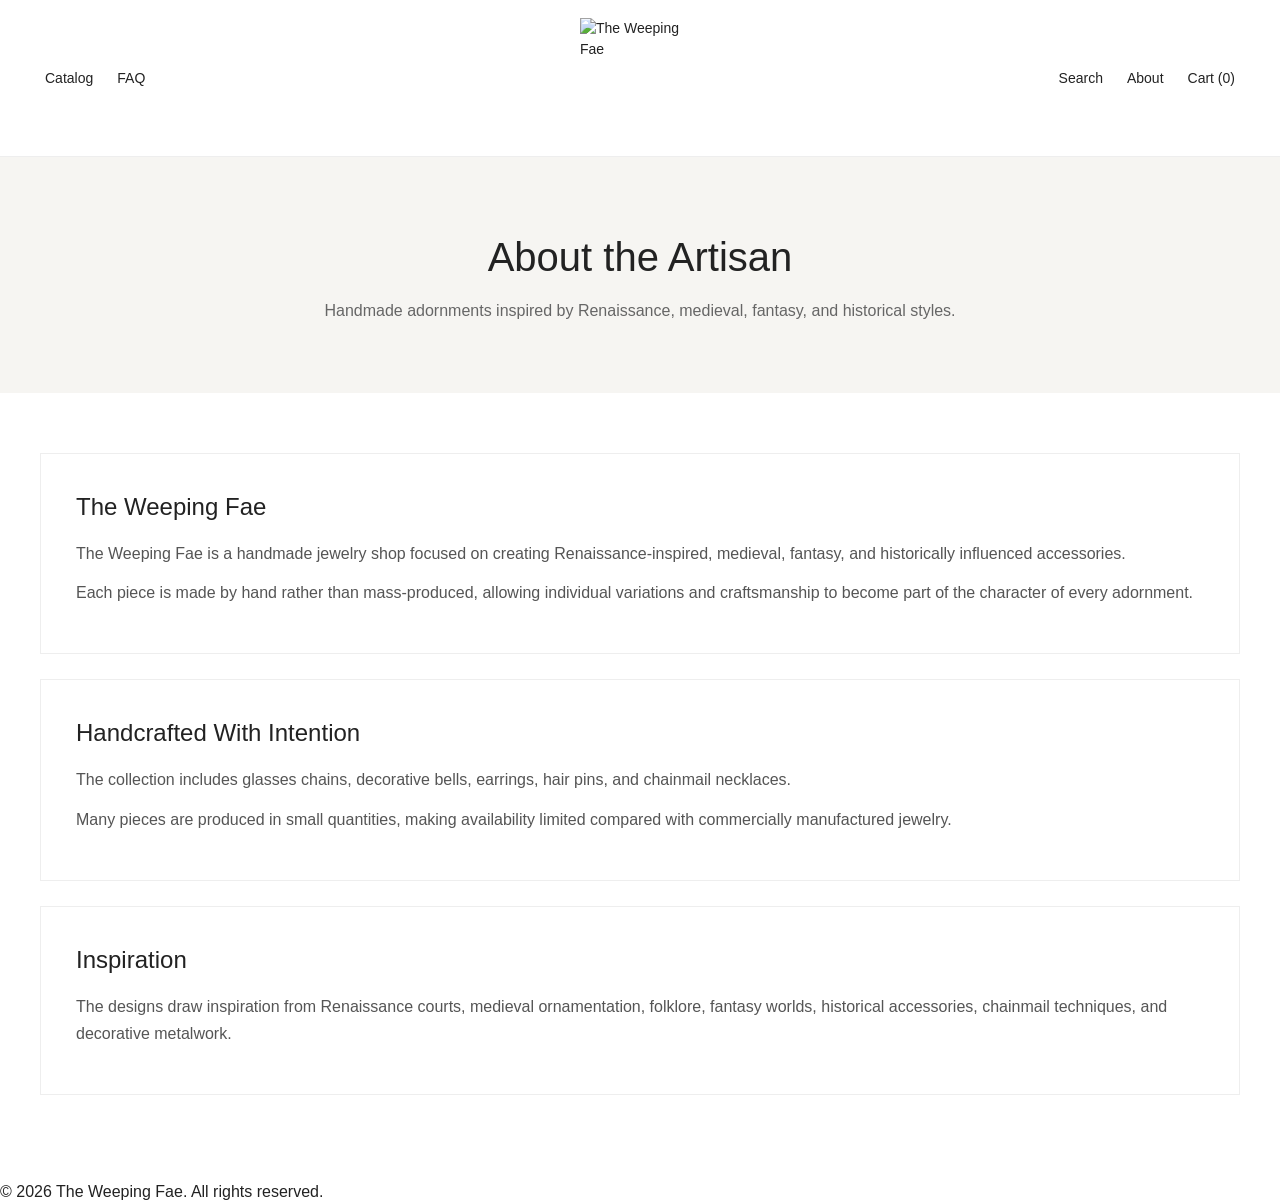
==== about.html @ 2ab9932a "Add files via upload" ====
<!DOCTYPE html>
<html lang="en">

<head>
    <meta charset="UTF-8">

    <meta
        name="viewport"
        content="width=device-width, initial-scale=1.0"
    >

    <title>About the Artisan - The Weeping Fae</title>

    <link
        rel="stylesheet"
        href="styles.css"
    >
</head>

<body>

    <div id="site-header"></div>


    <section class="page-hero">

        <h1>
            About the Artisan
        </h1>

        <p>
            Handmade adornments inspired by Renaissance,
            medieval, fantasy, and historical styles.
        </p>

    </section>


    <main>

        <section class="content-section">

            <h2>
                The Weeping Fae
            </h2>

            <p>
                The Weeping Fae is a handmade jewelry shop
                focused on creating Renaissance-inspired,
                medieval, fantasy, and historically influenced
                accessories.
            </p>

            <p>
                Each piece is made by hand rather than
                mass-produced, allowing individual variations
                and craftsmanship to become part of the
                character of every adornment.
            </p>

        </section>


        <section class="content-section">

            <h2>
                Handcrafted With Intention
            </h2>

            <p>
                The collection includes glasses chains,
                decorative bells, earrings, hair pins,
                and chainmail necklaces.
            </p>

            <p>
                Many pieces are produced in small quantities,
                making availability limited compared with
                commercially manufactured jewelry.
            </p>

        </section>


        <section class="content-section">

            <h2>
                Inspiration
            </h2>

            <p>
                The designs draw inspiration from Renaissance
                courts, medieval ornamentation, folklore,
                fantasy worlds, historical accessories,
                chainmail techniques, and decorative metalwork.
            </p>

        </section>

    </main>


    <div
        class="cart-overlay"
        id="cart-overlay"
        onclick="closeCart()"
    ></div>


    <div
        class="cart-window"
        id="cart-window"
    >

        <div class="cart-header">

            <h2>
                Your Shopping Cart
            </h2>

            <button
                class="close-cart"
                onclick="closeCart()"
                aria-label="Close cart"
            >
                ×
            </button>

        </div>


        <div id="cart-items"></div>


        <div class="cart-total">

            <strong>
                Subtotal:
                $<span id="cart-total">0.00</span>
            </strong>

        </div>


        <a
            href="catalog.html"
            class="continue-shopping"
        >
            Continue Shopping
        </a>

        <button
            class="future-checkout"
            disabled
        >
            Future Checkout
        </button>

    </div>


    <footer>

        <p>
            &copy; 2026 The Weeping Fae.
            All rights reserved.
        </p>

    </footer>


    <script src="header.js"></script>
    <script src="products.js"></script>
    <script src="cart.js"></script>

    <script>
        updateCart();
    </script>

</body>

</html>
---- styles.css ----
* {
    box-sizing: border-box;
    margin: 0;
    padding: 0;
}

.collection-button {
    display: inline-block;

    padding: 14px 28px;

    background-color: #000000;

    color: #ffffff;

    text-decoration: none;

    font-size: 14px;

    font-weight: 500;

    border: 1px solid #000000;

    cursor: pointer;

    transition: all 0.3s ease;
}


.collection-button:hover {
    background-color: #ffffff;

    color: #000000;

    border: 1px solid #000000;
}

body {
    font-family:
        Arial,
        Helvetica,
        sans-serif;

    background:
        #ffffff;

    color:
        #222;

    line-height:
        1.5;
}


/* =========================
   ANNOUNCEMENT BAR
========================= */

.announcement-bar {
    width: 100%;

    background-color: #000000;

    color: #ffffff;

    text-align: center;

    padding: 10px 20px;

    font-size: 12px;

    letter-spacing: 0.5px;

    border-bottom: none;
}

/* =========================
   HEADER
========================= */

.site-header {
    min-height:
        125px;

    padding:
        18px 45px;

    display:
        grid;

    grid-template-columns:
        1fr auto 1fr;

    align-items:
        center;

    background:
        white;

    border-bottom:
        1px solid #eeeeee;
}


.left-navigation,
.right-navigation {
    display:
        flex;

    align-items:
        center;

    gap:
        24px;
}


.right-navigation {
    justify-content:
        flex-end;
}


.site-header a,
.site-header button {
    color:
        #222;

    background:
        none;

    border:
        none;

    text-decoration:
        none;

    cursor:
        pointer;

    font-size:
        14px;

    font-family:
        inherit;
}


.site-header a:hover,
.site-header button:hover {
    opacity:
        0.6;
}


.store-logo {
    display:
        flex;

    align-items:
        center;

    justify-content:
        center;
}


.store-logo img {
    width:
        120px;

    height:
        120px;

    object-fit:
        contain;
}


/* =========================
   HEADER SEARCH
========================= */

.header-search {
    display:
        none;

    max-width:
        100%;

    padding:
        18px 45px;

    background:
        white;

    border-bottom:
        1px solid #eeeeee;
}


.header-search.open {
    display:
        flex;
}


.header-search input {
    flex:
        1;

    padding:
        13px;

    border:
        1px solid #cccccc;

    font-size:
        15px;
}


.header-search button {
    padding:
        13px 24px;

    background:
        #222;

    color:
        white;

    border:
        none;

    cursor:
        pointer;
}


/* =========================
   BRAND INTRO
========================= */

.brand-intro {
    width: 100%;

    background: #f6f5f2;

    text-align: center;
}


/* TEXT AREA */

.brand-copy {
    max-width: 750px;

    margin: 0 auto;

    padding: 90px 25px 70px;
}


.brand-copy h1 {
    font-size: 44px;

    line-height: 1.15;

    font-weight: 400;

    margin-bottom: 24px;
}


.brand-copy p {
    max-width: 620px;

    margin: 0 auto 30px;

    font-size: 17px;

    line-height: 1.7;

    color: #555;
}


/* TWO PHOTOS */

.split-banner {
    width: 100%;

    display: grid;

    grid-template-columns: 1fr 1fr;

    height: 500px;
}


.split-banner-image {
    width: 100%;

    height: 100%;

    overflow: hidden;
}


.split-banner-image img {
    width: 100%;

    height: 100%;

    object-fit: cover;

    display: block;
}


/* =========================
   PAGE HERO
========================= */

.page-hero {
    padding:
        70px 20px;

    text-align:
        center;

    background:
        #f6f5f2;
}


.page-hero h1 {
    font-size:
        40px;

    font-weight:
        400;

    margin-bottom:
        12px;
}


.page-hero p {
    color:
        #666;
}


/* =========================
   SEARCH / CATEGORY AREA
========================= */

.shop-tools {
    max-width:
        1150px;

    margin:
        auto;

    padding:
        55px 25px 30px;

    text-align:
        center;
}


.shop-tools h2 {
    font-size:
        24px;

    font-weight:
        400;

    margin-bottom:
        22px;
}


.search-box {
    display:
        flex;

    max-width:
        680px;

    margin:
        0 auto 50px;
}


.search-box input {
    flex:
        1;

    padding:
        14px;

    border:
        1px solid #cccccc;

    font-size:
        15px;
}


.search-box button {
    padding:
        14px 24px;

    border:
        none;

    background:
        #222;

    color:
        white;

    cursor:
        pointer;
}


.category-buttons {
    display:
        flex;

    flex-wrap:
        wrap;

    justify-content:
        center;

    gap:
        12px;
}


.category-buttons button {
    background:
        transparent;

    color:
        #222;

    border:
        1px solid #aaaaaa;

    padding:
        11px 18px;

    cursor:
        pointer;

    font-family:
        inherit;
}


.category-buttons button:hover {
    background:
        #222;

    color:
        white;
}


/* =========================
   FEATURED PRODUCTS
========================= */

.featured-section {
    max-width:
        1500px;

    margin:
        auto;

    padding:
        70px 40px 90px;
}


.featured-heading {
    display:
        flex;

    justify-content:
        space-between;

    align-items:
        flex-end;

    gap:
        30px;

    margin-bottom:
        35px;
}


.featured-heading h2 {
    font-size:
        30px;

    font-weight:
        400;

    margin-bottom:
        7px;
}


.featured-heading p {
    color:
        #666;
}


.featured-heading a {
    color:
        #222;

    font-size:
        14px;
}


/* =========================
   MAIN
========================= */

main {
    max-width:
        1500px;

    margin:
        auto;

    padding:
        60px 40px;
}


/* =========================
   PRODUCTS
========================= */

.products {
    display:
        grid;

    grid-template-columns:
        repeat(
            4,
            minmax(0, 1fr)
        );

    gap:
        22px;
}


.product {
    background:
        transparent;

    border:
        none;

    box-shadow:
        none;

    padding:
        0;

    text-align:
        left;

    cursor:
        pointer;
}


.product:hover,
.product:focus {
    outline:
        none;
}


.product img {
    width:
        100%;

    height:
        390px;

    object-fit:
        cover;

    display:
        block;

    background:
        #f2f2f2;
}


.product-category {
    margin-top:
        15px;

    color:
        #888;

    font-size:
        11px;

    text-transform:
        uppercase;

    letter-spacing:
        1px;
}


.product h3 {
    margin-top:
        5px;

    font-size:
        16px;

    font-weight:
        400;
}


.price {
    margin-top:
        5px;

    font-size:
        15px;
}


.in-stock,
.sold-out {
    margin-top:
        5px;

    font-size:
        12px;
}


.in-stock {
    color:
        #557455;
}


.sold-out {
    color:
        #944444;
}


.view-product-button {
    margin-top:
        12px;

    padding:
        10px 15px;

    background:
        #222;

    color:
        white;

    border:
        none;

    cursor:
        pointer;

    font-family:
        inherit;
}


/* =========================
   PRODUCT MODAL
========================= */

.product-modal-overlay {
    display:
        none;

    position:
        fixed;

    inset:
        0;

    background:
        rgba(0, 0, 0, 0.55);

    z-index:
        1100;
}


.product-modal {
    display:
        none;

    position:
        fixed;

    top:
        50%;

    left:
        50%;

    transform:
        translate(-50%, -50%);

    width:
        950px;

    max-width:
        92%;

    max-height:
        92vh;

    overflow-y:
        auto;

    background:
        white;

    padding:
        35px;

    z-index:
        1200;

    box-shadow:
        0 12px 40px
        rgba(0,0,0,0.25);
}


.product-modal.open {
    display:
        block;
}


.product-modal-close {
    position:
        absolute;

    top:
        15px;

    right:
        20px;

    background:
        none;

    border:
        none;

    font-size:
        32px;

    cursor:
        pointer;
}


.product-modal-content {
    display:
        grid;

    grid-template-columns:
        1.1fr 1fr;

    gap:
        45px;

    align-items:
        start;
}


.product-modal-image-container img {
    width:
        100%;

    max-height:
        570px;

    object-fit:
        cover;
}


.product-modal-info {
    padding-top:
        20px;
}


.product-modal-info h2 {
    font-size:
        30px;

    font-weight:
        400;

    margin-bottom:
        12px;
}


.modal-price {
    font-size:
        22px;

    margin-bottom:
        22px;
}


.modal-description {
    color:
        #555;

    line-height:
        1.7;

    margin-bottom:
        25px;
}


.product-detail-row {
    padding:
        12px 0;

    border-bottom:
        1px solid #eeeeee;
}


.product-detail-row strong {
    display:
        block;

    margin-bottom:
        3px;

    color:
        #777;

    font-size:
        12px;

    text-transform:
        uppercase;

    letter-spacing:
        0.8px;
}


/* =========================
   QUANTITY
========================= */

.quantity-section {
    margin:
        25px 0;
}


.quantity-section > p {
    margin-bottom:
        10px;
}


.quantity-control {
    display:
        flex;

    width:
        fit-content;

    border:
        1px solid #cccccc;
}


.quantity-control button {
    width:
        42px;

    height:
        42px;

    border:
        none;

    background:
        #f5f5f5;

    cursor:
        pointer;

    font-size:
        19px;
}


.quantity-control span {
    width:
        50px;

    display:
        flex;

    justify-content:
        center;

    align-items:
        center;
}


.modal-add-cart {
    width:
        100%;

    padding:
        15px;

    background:
        #222;

    color:
        white;

    border:
        none;

    cursor:
        pointer;
}


.modal-add-cart:disabled {
    background:
        #aaaaaa;

    cursor:
        not-allowed;
}


/* =========================
   CART
========================= */

.cart-overlay {
    display:
        none;

    position:
        fixed;

    inset:
        0;

    background:
        rgba(0,0,0,0.45);

    z-index:
        999;
}


.cart-window {
    position:
        fixed;

    top:
        0;

    right:
        -470px;

    width:
        430px;

    max-width:
        95%;

    height:
        100%;

    padding:
        28px;

    background:
        white;

    z-index:
        1000;

    transition:
        right 0.3s ease;

    overflow-y:
        auto;

    box-shadow:
        -6px 0 20px
        rgba(0,0,0,0.15);
}


.cart-window.open {
    right:
        0;
}


.cart-header {
    display:
        flex;

    justify-content:
        space-between;

    align-items:
        center;

    padding-bottom:
        18px;

    border-bottom:
        1px solid #eeeeee;
}


.cart-header h2 {
    font-size:
        23px;

    font-weight:
        400;
}


.close-cart {
    background:
        none;

    border:
        none;

    font-size:
        28px;

    cursor:
        pointer;
}


.cart-item {
    display:
        flex;

    justify-content:
        space-between;

    align-items:
        flex-start;

    gap:
        15px;

    padding:
        20px 0;

    border-bottom:
        1px solid #eeeeee;
}


.cart-product-info {
    display:
        flex;

    gap:
        14px;

    flex:
        1;
}


.cart-product-image {
    width:
        85px;

    height:
        85px;

    object-fit:
        cover;
}


.cart-product-details {
    flex:
        1;
}


.cart-product-details p {
    margin-top:
        5px;

    color:
        #666;

    font-size:
        13px;
}


.cart-quantity-control {
    display:
        flex;

    width:
        fit-content;

    margin-top:
        10px;

    border:
        1px solid #cccccc;
}


.cart-quantity-control button {
    width:
        30px;

    height:
        30px;

    border:
        none;

    cursor:
        pointer;
}


.cart-quantity-control span {
    min-width:
        34px;

    display:
        flex;

    align-items:
        center;

    justify-content:
        center;
}


.remove-button {
    background:
        transparent;

    border:
        none;

    color:
        #777;

    text-decoration:
        underline;

    cursor:
        pointer;
}


.cart-total {
    margin-top:
        25px;

    padding-top:
        20px;

    border-top:
        1px solid #dddddd;

    text-align:
        right;

    font-size:
        19px;
}


.continue-shopping {
    display:
        block;

    margin-top:
        25px;

    padding:
        13px;

    background:
        #222;

    color:
        white;

    text-align:
        center;

    text-decoration:
        none;
}


.future-checkout {
    width:
        100%;

    padding:
        13px;

    margin-top:
        10px;

    border:
        none;

    background:
        #bbbbbb;

    color:
        white;
}


/* =========================
   ABOUT / FAQ
========================= */

.content-section {
    padding:
        35px;

    margin-bottom:
        25px;

    background:
        white;

    border:
        1px solid #eeeeee;
}


.content-section h2,
.content-section h3 {
    margin-bottom:
        15px;

    font-weight:
        400;
}


.content-section p {
    line-height:
        1.7;

    color:
        #555;

    margin-bottom:
        12px;
}


/* =========================
   NO RESULTS
========================= */

.no-results {
    grid-column:
        1 / -1;

    text-align:
        center;

    padding:
        60px 20px;
}


/* =========================
   FOOTER
========================= */

.site-footer {
    display:
        grid;

    grid-template-columns:
        1fr 1fr;

    gap:
        80px;

    padding:
        65px 45px;

    background:
        #f6f5f2;

    color:
        #222;
}


.footer-column {
    display:
        flex;

    flex-direction:
        column;

    align-items:
        flex-start;

    gap:
        12px;
}


.footer-column h2 {
    font-size:
        18px;

    font-weight:
        400;
}


.footer-column a {
    color:
        #222;

    text-decoration:
        none;
}


.footer-column p {
    max-width:
        450px;

    color:
        #555;

    line-height:
        1.7;
}


/* =========================
   MOBILE
========================= */

@media (
    max-width: 850px
) {

    .site-header {
        grid-template-columns:
            1fr;

        gap:
            20px;
    }


    .store-logo {
        order:
            -1;
    }


    .left-navigation,
    .right-navigation {
        justify-content:
            center;

        flex-wrap:
            wrap;
    }


    .products {
        grid-template-columns:
            repeat(
                2,
                minmax(0, 1fr)
            );
    }


    .featured-heading {
        align-items:
            flex-start;

        flex-direction:
            column;
    }


    .product-modal-content {
        grid-template-columns:
            1fr;
    }


    .site-footer {
        grid-template-columns:
            1fr;

        gap:
            40px;
    }

}


@media (
    max-width: 550px
) {

    .products {
        grid-template-columns:
            1fr;
    }


    .brand-copy h1 {
        font-size:
            34px;
    }


    .search-box {
        flex-direction:
            column;
    }


    .search-box input {
        margin-bottom:
            8px;
    }


    .header-search {
        padding:
            15px;
    }


    .cart-window {
        width:
            100%;

        max-width:
            100%;
    }
}
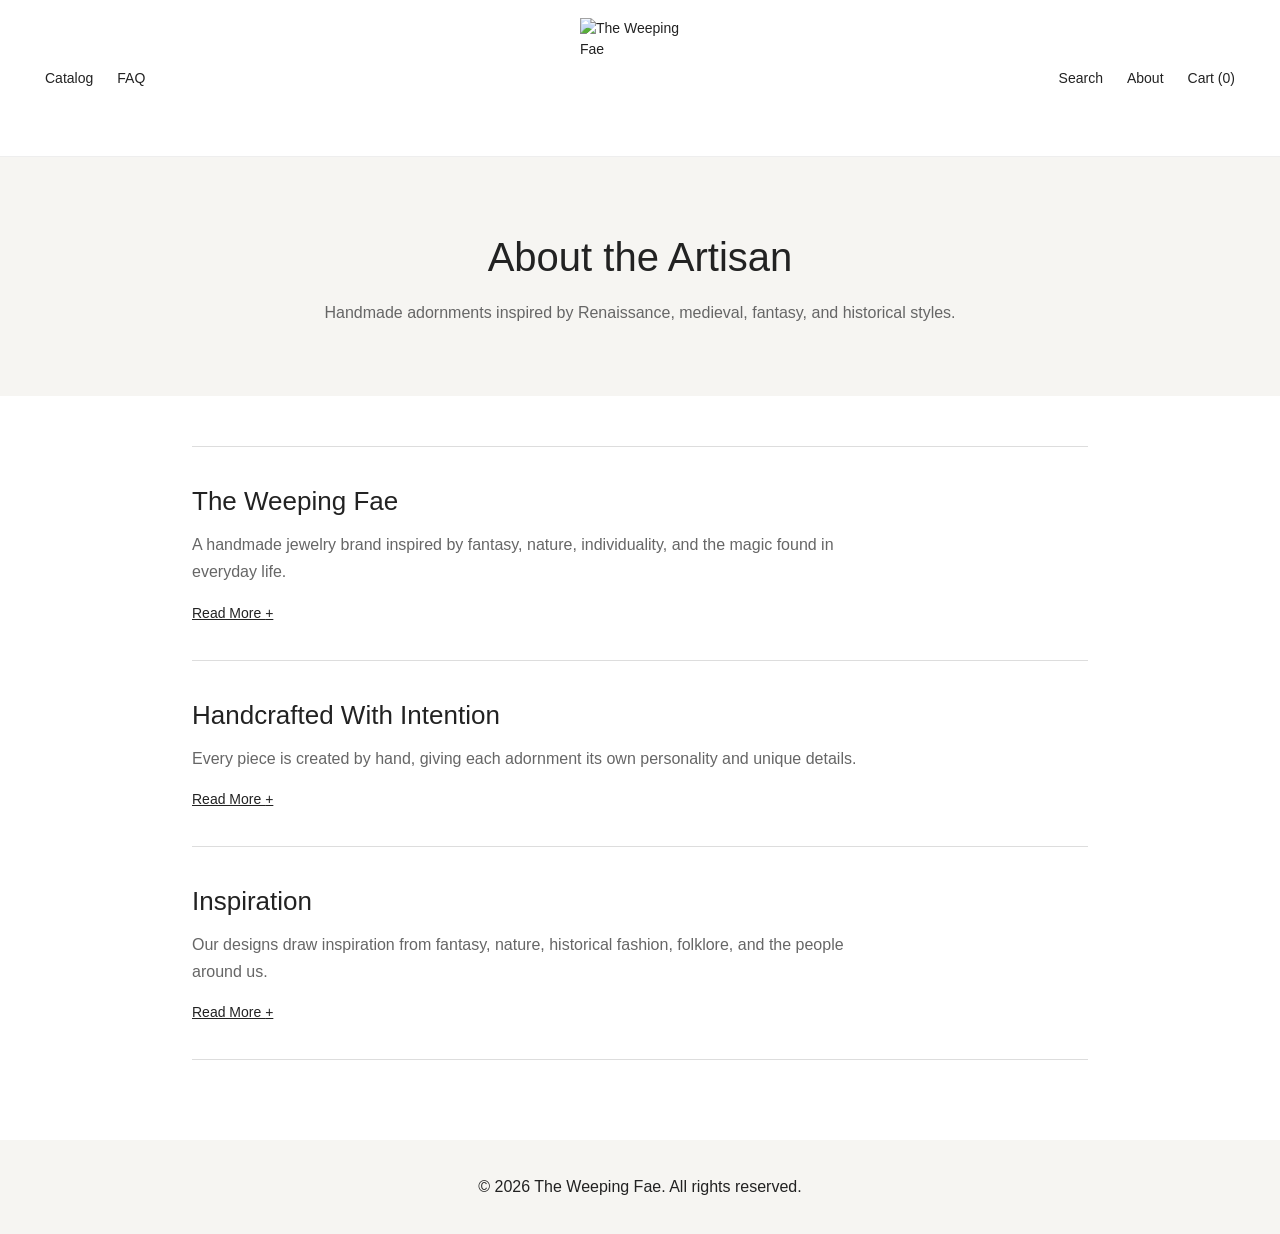
==== commit fa1c3bbc: "Updated Index and About" ====
--- a/about.html
+++ b/about.html
@@ -36,68 +36,125 @@
     </section>
 
 
-    <main>
-
-        <section class="content-section">
-
-            <h2>
-                The Weeping Fae
-            </h2>
+    <main class="page-container">
+
+    <section class="about-dropdowns">
+
+    <!-- SECTION 1 -->
+
+    <div class="about-section">
+
+        <h2>
+            The Weeping Fae
+        </h2>
+
+        <p class="about-preview">
+            A handmade jewelry brand inspired by fantasy, nature,
+            individuality, and the magic found in everyday life.
+        </p>
+
+        <details class="about-dropdown">
+
+            <summary>
+                Read More
+            </summary>
+
+            <div class="about-dropdown-content">
+
+                <p>
+                    The Weeping Fae is a polymer clay jewelry business
+                    by Jocelyn Doffner. Inspired by fantasy, diversity,
+                    nature, and the people around us, our goal is to
+                    create a safe space for anyone and everyone to enjoy
+                    fashion in a unique way.
+                </p>
+
+                <p>
+                    Add any additional information about The Weeping Fae
+                    here. This part will remain hidden until the customer
+                    clicks Read More.
+                </p>
+
+            </div>
+
+        </details>
+
+    </div>
+
+
+    <!-- SECTION 2 -->
+
+    <div class="about-section">
+
+        <h2>
+            Handcrafted With Intention
+        </h2>
+
+        <p class="about-preview">
+            Every piece is created by hand, giving each adornment
+            its own personality and unique details.
+        </p>
+
+        <details class="about-dropdown">
+
+            <summary>
+                Read More
+            </summary>
+
+            <div class="about-dropdown-content">
+
+                <p>
+                    Add your longer explanation about your handmade
+                    process here.
+                </p>
+
+                <p>
+                    You can discuss your materials, techniques,
+                    design process, and what makes handmade jewelry
+                    important to The Weeping Fae.
+                </p>
+
+            </div>
+
+        </details>
+
+    </div>
+
+
+    <!-- SECTION 3 -->
+
+    <div class="about-section">
+
+    <h2>
+        Inspiration
+    </h2>
+
+    <p class="about-preview">
+        Our designs draw inspiration from fantasy, nature,
+        historical fashion, folklore, and the people around us.
+    </p>
+
+    <details class="about-dropdown">
+
+        <summary>
+            Read More
+        </summary>
+
+        <div class="about-dropdown-content">
 
             <p>
-                The Weeping Fae is a handmade jewelry shop
-                focused on creating Renaissance-inspired,
-                medieval, fantasy, and historically influenced
-                accessories.
+                Your longer description goes here.
             </p>
 
-            <p>
-                Each piece is made by hand rather than
-                mass-produced, allowing individual variations
-                and craftsmanship to become part of the
-                character of every adornment.
-            </p>
-
-        </section>
-
-
-        <section class="content-section">
-
-            <h2>
-                Handcrafted With Intention
-            </h2>
-
-            <p>
-                The collection includes glasses chains,
-                decorative bells, earrings, hair pins,
-                and chainmail necklaces.
-            </p>
-
-            <p>
-                Many pieces are produced in small quantities,
-                making availability limited compared with
-                commercially manufactured jewelry.
-            </p>
-
-        </section>
-
-
-        <section class="content-section">
-
-            <h2>
-                Inspiration
-            </h2>
-
-            <p>
-                The designs draw inspiration from Renaissance
-                courts, medieval ornamentation, folklore,
-                fantasy worlds, historical accessories,
-                chainmail techniques, and decorative metalwork.
-            </p>
-
-        </section>
-
-    </main>
+        </div>
+
+    </details>
+
+</div>
+
+</section>
+
+</main>
 
 
     <div
--- a/styles.css
+++ b/styles.css
@@ -1,553 +1,620 @@
+/* =========================
+   GLOBAL
+========================= */
+
+body {
+    font-family: Arial, Helvetica, sans-serif;
+    color: #222222;
+    line-height: 1.5;
+
+    position: relative;
+    min-height: 100vh;
+
+    background: #ffffff;
+}
+
+
+/* FADED WALLPAPER */
+
+body::before {
+    content: "";
+
+    position: fixed;
+
+    top: 0;
+    left: 0;
+
+    width: 100%;
+    height: 100%;
+
+    background-image:
+        url("https://artdiscovery.info/wp-content/uploads/2013/07/1-IMG_1937.jpg");
+
+    background-size: cover;
+    background-position: center;
+    background-repeat: no-repeat;
+
+    opacity: 0.15;
+
+    z-index: -1;
+}
+
+
+.page-container {
+    width: 88%;
+    max-width: 1300px;
+
+    margin: 40px auto;
+
+    padding: 50px 35px 80px;
+
+    background: rgba(255, 255, 255, 0.15);
+}
+
 * {
     box-sizing: border-box;
     margin: 0;
     padding: 0;
 }
 
+
+html {
+    scroll-behavior: smooth;
+}
+
+img {
+    max-width: 100%;
+}
+
+
+button,
+input {
+    font-family: inherit;
+}
+
+
+/* =========================
+   ANNOUNCEMENT BAR
+========================= */
+
+.announcement-bar {
+    width: 100%;
+
+    background: #000000;
+
+    color: #ffffff;
+
+    text-align: center;
+
+    padding: 10px 20px;
+
+    font-size: 12px;
+
+    letter-spacing: 0.5px;
+}
+
+
+/* =========================
+   HEADER
+========================= */
+
+.site-header {
+    width: 100%;
+
+    min-height: 125px;
+
+    padding: 18px 45px;
+
+    display: grid;
+
+    grid-template-columns:
+        1fr auto 1fr;
+
+    align-items: center;
+
+    background: #ffffff;
+
+    border-bottom:
+        1px solid #eeeeee;
+}
+
+
+.left-navigation,
+.right-navigation {
+    display: flex;
+
+    align-items: center;
+
+    gap: 24px;
+}
+
+
+.right-navigation {
+    justify-content: flex-end;
+}
+
+
+.site-header a,
+.site-header button {
+    color: #222222;
+
+    background: none;
+
+    border: none;
+
+    text-decoration: none;
+
+    cursor: pointer;
+
+    font-size: 14px;
+
+    font-family: inherit;
+}
+
+
+.site-header a:hover,
+.site-header button:hover {
+    opacity: 0.6;
+}
+
+
+/* =========================
+   LOGO
+========================= */
+
+.store-logo {
+    display: flex;
+
+    align-items: center;
+
+    justify-content: center;
+}
+
+
+.store-logo img {
+    width: 120px;
+
+    height: 120px;
+
+    object-fit: contain;
+
+    display: block;
+}
+
+
+/* =========================
+   HEADER SEARCH
+========================= */
+
+.header-search {
+    display: none;
+
+    width: 100%;
+
+    padding: 18px 45px;
+
+    background: #ffffff;
+
+    border-bottom:
+        1px solid #eeeeee;
+}
+
+
+.header-search.open {
+    display: flex;
+}
+
+
+.header-search input {
+    flex: 1;
+
+    padding: 13px;
+
+    border:
+        1px solid #cccccc;
+
+    font-size: 15px;
+}
+
+
+.header-search button {
+    padding: 13px 24px;
+
+    background: #000000;
+
+    color: #ffffff;
+
+    border: none;
+
+    cursor: pointer;
+}
+
+
+/* =========================
+   BRAND INTRO
+========================= */
+
+.brand-intro {
+    width: 100%;
+
+    min-height: 500px;
+
+    display: flex;
+
+    align-items: center;
+
+    justify-content: center;
+
+    padding: 90px 25px;
+
+    background: #f6f5f2;
+
+    text-align: center;
+}
+
+
+.brand-copy {
+    width: 100%;
+
+    max-width: 750px;
+
+    margin: 0 auto;
+}
+
+
+.brand-copy h1 {
+    font-size: 44px;
+
+    line-height: 1.15;
+
+    font-weight: 400;
+
+    margin-bottom: 24px;
+}
+
+
+.brand-copy p {
+    max-width: 620px;
+
+    margin: 0 auto 30px;
+
+    font-size: 17px;
+
+    line-height: 1.7;
+
+    color: #555555;
+}
+
+
+/* =========================
+   SHOP COLLECTION BUTTON
+========================= */
+
 .collection-button {
     display: inline-block;
 
     padding: 14px 28px;
 
-    background-color: #000000;
+    background: #000000;
 
     color: #ffffff;
 
+    border:
+        1px solid #000000;
+
     text-decoration: none;
 
     font-size: 14px;
 
     font-weight: 500;
 
-    border: 1px solid #000000;
-
     cursor: pointer;
 
-    transition: all 0.3s ease;
+    transition:
+        background 0.25s ease,
+        color 0.25s ease;
 }
 
 
 .collection-button:hover {
-    background-color: #ffffff;
+    background: #ffffff;
 
     color: #000000;
-
-    border: 1px solid #000000;
-}
-
-body {
-    font-family:
-        Arial,
-        Helvetica,
-        sans-serif;
-
-    background:
-        #ffffff;
-
-    color:
-        #222;
-
-    line-height:
-        1.5;
-}
-
-
-/* =========================
-   ANNOUNCEMENT BAR
-========================= */
-
-.announcement-bar {
-    width: 100%;
-
-    background-color: #000000;
-
-    color: #ffffff;
+}
+
+
+/* =========================
+   PAGE CONTAINER / MARGINS
+========================= */
+
+.page-container,
+main {
+    width: 88%;
+
+    max-width: 1300px;
+
+    margin: 0 auto;
+
+    padding: 50px 0 80px;
+}
+
+
+/* Prevent nested page-container
+   from creating double margins */
+
+main.page-container {
+    width: 70%;
+
+    max-width: 1300px;
+
+    margin: 0 auto;
+}
+
+
+/* =========================
+   SPLIT PHOTO BANNER
+========================= */
+
+.split-banner {
+    width: 100%;
+
+    height: 500px;
+
+    display: grid;
+
+    grid-template-columns:
+        1fr 1fr;
+
+    gap: 12px;
+
+    margin: 0 0 70px;
+
+    overflow: hidden;
+}
+
+
+.banner-half {
+    width: 100%;
+
+    height: 100%;
+
+    overflow: hidden;
+}
+
+
+.banner-half img {
+    width: 100%;
+
+    height: 100%;
+
+    display: block;
+
+    object-fit: cover;
+
+    transition:
+        transform 0.4s ease;
+}
+
+
+.banner-half:hover img {
+    transform: scale(1.02);
+}
+
+
+/* =========================
+   PAGE HERO
+========================= */
+
+.page-hero {
+    width: 100%;
+
+    padding: 70px 20px;
 
     text-align: center;
 
-    padding: 10px 20px;
-
-    font-size: 12px;
-
-    letter-spacing: 0.5px;
-
-    border-bottom: none;
-}
-
-/* =========================
-   HEADER
-========================= */
-
-.site-header {
-    min-height:
-        125px;
-
-    padding:
-        18px 45px;
-
-    display:
-        grid;
-
-    grid-template-columns:
-        1fr auto 1fr;
-
-    align-items:
-        center;
-
-    background:
-        white;
-
-    border-bottom:
-        1px solid #eeeeee;
-}
-
-
-.left-navigation,
-.right-navigation {
-    display:
-        flex;
-
-    align-items:
-        center;
-
-    gap:
-        24px;
-}
-
-
-.right-navigation {
-    justify-content:
-        flex-end;
-}
-
-
-.site-header a,
-.site-header button {
-    color:
-        #222;
-
-    background:
-        none;
-
-    border:
-        none;
-
-    text-decoration:
-        none;
-
-    cursor:
-        pointer;
-
-    font-size:
-        14px;
-
-    font-family:
-        inherit;
-}
-
-
-.site-header a:hover,
-.site-header button:hover {
-    opacity:
-        0.6;
-}
-
-
-.store-logo {
-    display:
-        flex;
-
-    align-items:
-        center;
-
-    justify-content:
-        center;
-}
-
-
-.store-logo img {
-    width:
-        120px;
-
-    height:
-        120px;
-
-    object-fit:
-        contain;
-}
-
-
-/* =========================
-   HEADER SEARCH
-========================= */
-
-.header-search {
-    display:
-        none;
-
-    max-width:
-        100%;
-
-    padding:
-        18px 45px;
-
-    background:
-        white;
-
-    border-bottom:
-        1px solid #eeeeee;
-}
-
-
-.header-search.open {
-    display:
-        flex;
-}
-
-
-.header-search input {
-    flex:
-        1;
-
-    padding:
-        13px;
+    background: #f6f5f2;
+}
+
+
+.page-hero h1 {
+    font-size: 40px;
+
+    font-weight: 400;
+
+    margin-bottom: 12px;
+}
+
+
+.page-hero p {
+    max-width: 700px;
+
+    margin: 0 auto;
+
+    color: #666666;
+
+    line-height: 1.7;
+}
+
+
+/* =========================
+   SEARCH / SHOP TOOLS
+========================= */
+
+.shop-tools {
+    width: 88%;
+
+    max-width: 1300px;
+
+    margin: 0 auto;
+
+    padding: 45px 0 60px;
+
+    text-align: center;
+}
+
+
+/* When shop-tools is already
+   inside page-container */
+
+.page-container .shop-tools {
+    width: 100%;
+
+    max-width: none;
+
+    padding: 30px 0 60px;
+}
+
+
+.shop-tools h2 {
+    font-size: 24px;
+
+    font-weight: 400;
+
+    margin-bottom: 22px;
+}
+
+
+/* =========================
+   SEARCH BOX
+========================= */
+
+.search-box {
+    display: flex;
+
+    width: 100%;
+
+    max-width: 680px;
+
+    margin: 0 auto 50px;
+}
+
+
+.search-box input {
+    flex: 1;
+
+    min-width: 0;
+
+    padding: 14px;
 
     border:
         1px solid #cccccc;
 
-    font-size:
-        15px;
-}
-
-
-.header-search button {
-    padding:
-        13px 24px;
-
-    background:
-        #222;
-
-    color:
-        white;
-
-    border:
-        none;
-
-    cursor:
-        pointer;
-}
-
-
-/* =========================
-   BRAND INTRO
-========================= */
-
-.brand-intro {
-    width: 100%;
-
-    background: #f6f5f2;
-
-    text-align: center;
-}
-
-
-/* TEXT AREA */
-
-.brand-copy {
-    max-width: 750px;
-
-    margin: 0 auto;
-
-    padding: 90px 25px 70px;
-}
-
-
-.brand-copy h1 {
-    font-size: 44px;
-
-    line-height: 1.15;
-
-    font-weight: 400;
-
-    margin-bottom: 24px;
-}
-
-
-.brand-copy p {
-    max-width: 620px;
-
-    margin: 0 auto 30px;
-
-    font-size: 17px;
-
-    line-height: 1.7;
-
-    color: #555;
-}
-
-
-/* TWO PHOTOS */
-
-.split-banner {
-    width: 100%;
-
-    display: grid;
-
-    grid-template-columns: 1fr 1fr;
-
-    height: 500px;
-}
-
-
-.split-banner-image {
-    width: 100%;
-
-    height: 100%;
-
-    overflow: hidden;
-}
-
-
-.split-banner-image img {
-    width: 100%;
-
-    height: 100%;
-
-    object-fit: cover;
-
-    display: block;
-}
-
-
-/* =========================
-   PAGE HERO
-========================= */
-
-.page-hero {
-    padding:
-        70px 20px;
-
-    text-align:
-        center;
-
-    background:
-        #f6f5f2;
-}
-
-
-.page-hero h1 {
-    font-size:
-        40px;
-
-    font-weight:
-        400;
-
-    margin-bottom:
-        12px;
-}
-
-
-.page-hero p {
-    color:
-        #666;
-}
-
-
-/* =========================
-   SEARCH / CATEGORY AREA
-========================= */
-
-.shop-tools {
-    max-width:
-        1150px;
-
-    margin:
-        auto;
-
-    padding:
-        55px 25px 30px;
-
-    text-align:
-        center;
-}
-
-
-.shop-tools h2 {
-    font-size:
-        24px;
-
-    font-weight:
-        400;
-
-    margin-bottom:
-        22px;
-}
-
-
-.search-box {
-    display:
-        flex;
-
-    max-width:
-        680px;
-
-    margin:
-        0 auto 50px;
-}
-
-
-.search-box input {
-    flex:
-        1;
-
-    padding:
-        14px;
-
-    border:
-        1px solid #cccccc;
-
-    font-size:
-        15px;
+    background: #ffffff;
+
+    font-size: 15px;
+}
+
+
+.search-box input:focus {
+    outline:
+        1px solid #222222;
 }
 
 
 .search-box button {
-    padding:
-        14px 24px;
-
-    border:
-        none;
-
-    background:
-        #222;
-
-    color:
-        white;
-
-    cursor:
-        pointer;
-}
-
+    padding: 14px 24px;
+
+    border: none;
+
+    background: #000000;
+
+    color: #ffffff;
+
+    cursor: pointer;
+}
+
+
+.search-box button:hover {
+    background: #333333;
+}
+
+
+/* =========================
+   CATEGORY BUTTONS
+========================= */
 
 .category-buttons {
-    display:
-        flex;
-
-    flex-wrap:
-        wrap;
-
-    justify-content:
-        center;
-
-    gap:
-        12px;
+    display: flex;
+
+    flex-wrap: wrap;
+
+    justify-content: center;
+
+    gap: 12px;
 }
 
 
 .category-buttons button {
-    background:
-        transparent;
-
-    color:
-        #222;
+    background: transparent;
+
+    color: #222222;
 
     border:
         1px solid #aaaaaa;
 
-    padding:
-        11px 18px;
-
-    cursor:
-        pointer;
-
-    font-family:
-        inherit;
+    padding: 11px 18px;
+
+    cursor: pointer;
+
+    font-family: inherit;
+
+    transition:
+        background 0.2s ease,
+        color 0.2s ease;
 }
 
 
 .category-buttons button:hover {
-    background:
-        #222;
-
-    color:
-        white;
-}
-
-
-/* =========================
-   FEATURED PRODUCTS
+    background: #000000;
+
+    color: #ffffff;
+}
+
+
+/* =========================
+   FEATURED COLLECTION
 ========================= */
 
 .featured-section {
-    max-width:
-        1500px;
-
-    margin:
-        auto;
-
-    padding:
-        70px 40px 90px;
+    width: 100%;
+
+    padding: 40px 0 70px;
 }
 
 
 .featured-heading {
-    display:
-        flex;
-
-    justify-content:
-        space-between;
-
-    align-items:
-        flex-end;
-
-    gap:
-        30px;
-
-    margin-bottom:
-        35px;
+    display: flex;
+
+    justify-content: space-between;
+
+    align-items: flex-end;
+
+    gap: 30px;
+
+    margin-bottom: 35px;
 }
 
 
 .featured-heading h2 {
-    font-size:
-        30px;
-
-    font-weight:
-        400;
-
-    margin-bottom:
-        7px;
+    font-size: 30px;
+
+    font-weight: 400;
+
+    margin-bottom: 7px;
 }
 
 
 .featured-heading p {
-    color:
-        #666;
+    color: #666666;
 }
 
 
 .featured-heading a {
-    color:
-        #222;
-
-    font-size:
-        14px;
-}
-
-
-/* =========================
-   MAIN
-========================= */
-
-main {
-    max-width:
-        1500px;
-
-    margin:
-        auto;
-
-    padding:
-        60px 40px;
+    color: #222222;
+
+    font-size: 14px;
+
+    text-decoration: underline;
 }
 
 
@@ -556,8 +623,7 @@
 ========================= */
 
 .products {
-    display:
-        grid;
+    display: grid;
 
     grid-template-columns:
         repeat(
@@ -565,200 +631,197 @@
             minmax(0, 1fr)
         );
 
-    gap:
-        22px;
+    gap: 22px;
 }
 
 
 .product {
-    background:
-        transparent;
-
-    border:
-        none;
-
-    box-shadow:
-        none;
-
-    padding:
-        0;
-
-    text-align:
-        left;
-
-    cursor:
-        pointer;
+    min-width: 0;
+
+    background: transparent;
+
+    border: none;
+
+    box-shadow: none;
+
+    padding: 0;
+
+    text-align: left;
+
+    cursor: pointer;
 }
 
 
 .product:hover,
 .product:focus {
-    outline:
-        none;
+    outline: none;
 }
 
 
 .product img {
-    width:
-        100%;
-
-    height:
-        390px;
-
-    object-fit:
-        cover;
-
-    display:
-        block;
-
-    background:
-        #f2f2f2;
+    width: 100%;
+
+    height: 390px;
+
+    object-fit: cover;
+
+    display: block;
+
+    background: #f2f2f2;
+
+    transition:
+        opacity 0.2s ease;
+}
+
+
+.product:hover img {
+    opacity: 0.92;
 }
 
 
 .product-category {
-    margin-top:
-        15px;
-
-    color:
-        #888;
-
-    font-size:
-        11px;
-
-    text-transform:
-        uppercase;
-
-    letter-spacing:
-        1px;
+    margin-top: 15px;
+
+    color: #888888;
+
+    font-size: 11px;
+
+    text-transform: uppercase;
+
+    letter-spacing: 1px;
 }
 
 
 .product h3 {
-    margin-top:
-        5px;
-
-    font-size:
-        16px;
-
-    font-weight:
-        400;
+    margin-top: 5px;
+
+    font-size: 16px;
+
+    font-weight: 400;
 }
 
 
 .price {
-    margin-top:
-        5px;
-
-    font-size:
-        15px;
+    margin-top: 5px;
+
+    font-size: 15px;
 }
 
 
 .in-stock,
 .sold-out {
-    margin-top:
-        5px;
-
-    font-size:
-        12px;
+    margin-top: 5px;
+
+    font-size: 12px;
 }
 
 
 .in-stock {
-    color:
-        #557455;
+    color: #557455;
 }
 
 
 .sold-out {
-    color:
-        #944444;
+    color: #944444;
 }
 
 
 .view-product-button {
-    margin-top:
-        12px;
-
-    padding:
-        10px 15px;
-
-    background:
-        #222;
-
-    color:
-        white;
-
-    border:
-        none;
-
-    cursor:
-        pointer;
-
-    font-family:
-        inherit;
-}
-
-
-/* =========================
-   PRODUCT MODAL
+    margin-top: 12px;
+
+    padding: 10px 15px;
+
+    background: #000000;
+
+    color: #ffffff;
+
+    border: none;
+
+    cursor: pointer;
+
+    font-family: inherit;
+}
+
+
+.view-product-button:hover {
+    background: #333333;
+}
+
+
+/* =========================
+   NO SEARCH RESULTS
+========================= */
+
+.no-results {
+    grid-column:
+        1 / -1;
+
+    width: 100%;
+
+    text-align: center;
+
+    padding: 60px 20px;
+
+    color: #666666;
+}
+
+
+.no-results h3 {
+    color: #222222;
+
+    margin-bottom: 10px;
+
+    font-weight: 400;
+}
+
+
+/* =========================
+   PRODUCT MODAL OVERLAY
 ========================= */
 
 .product-modal-overlay {
-    display:
-        none;
-
-    position:
-        fixed;
-
-    inset:
-        0;
+    display: none;
+
+    position: fixed;
+
+    inset: 0;
 
     background:
         rgba(0, 0, 0, 0.55);
 
-    z-index:
-        1100;
-}
-
+    z-index: 1100;
+}
+
+
+/* =========================
+   PRODUCT MODAL
+========================= */
 
 .product-modal {
-    display:
-        none;
-
-    position:
-        fixed;
-
-    top:
-        50%;
-
-    left:
-        50%;
+    display: none;
+
+    position: fixed;
+
+    top: 50%;
+
+    left: 50%;
 
     transform:
         translate(-50%, -50%);
 
-    width:
-        950px;
-
-    max-width:
-        92%;
-
-    max-height:
-        92vh;
-
-    overflow-y:
-        auto;
-
-    background:
-        white;
-
-    padding:
-        35px;
-
-    z-index:
-        1200;
+    width: 950px;
+
+    max-width: 92%;
+
+    max-height: 92vh;
+
+    overflow-y: auto;
+
+    background: #ffffff;
+
+    padding: 35px;
+
+    z-index: 1200;
 
     box-shadow:
         0 12px 40px
@@ -767,104 +830,86 @@
 
 
 .product-modal.open {
-    display:
-        block;
+    display: block;
 }
 
 
 .product-modal-close {
-    position:
-        absolute;
-
-    top:
-        15px;
-
-    right:
-        20px;
-
-    background:
-        none;
-
-    border:
-        none;
-
-    font-size:
-        32px;
-
-    cursor:
-        pointer;
+    position: absolute;
+
+    top: 15px;
+
+    right: 20px;
+
+    background: none;
+
+    border: none;
+
+    font-size: 32px;
+
+    cursor: pointer;
 }
 
 
 .product-modal-content {
-    display:
-        grid;
+    display: grid;
 
     grid-template-columns:
         1.1fr 1fr;
 
-    gap:
-        45px;
-
-    align-items:
-        start;
+    gap: 45px;
+
+    align-items: start;
 }
 
 
 .product-modal-image-container img {
-    width:
-        100%;
-
-    max-height:
-        570px;
-
-    object-fit:
-        cover;
+    width: 100%;
+
+    max-height: 570px;
+
+    object-fit: cover;
+
+    display: block;
 }
 
 
 .product-modal-info {
-    padding-top:
-        20px;
+    padding-top: 20px;
 }
 
 
 .product-modal-info h2 {
-    font-size:
-        30px;
-
-    font-weight:
-        400;
-
-    margin-bottom:
-        12px;
+    font-size: 30px;
+
+    font-weight: 400;
+
+    margin-bottom: 12px;
 }
 
 
 .modal-price {
-    font-size:
-        22px;
-
-    margin-bottom:
-        22px;
+    font-size: 22px;
+
+    margin-bottom: 22px;
 }
 
 
 .modal-description {
-    color:
-        #555;
-
-    line-height:
-        1.7;
-
-    margin-bottom:
-        25px;
-}
-
+    color: #555555;
+
+    line-height: 1.7;
+
+    margin-bottom: 25px;
+}
+
+
+/* =========================
+   PRODUCT DETAILS
+========================= */
 
 .product-detail-row {
-    padding:
-        12px 0;
+    padding: 12px 0;
 
     border-bottom:
         1px solid #eeeeee;
@@ -872,48 +917,38 @@
 
 
 .product-detail-row strong {
-    display:
-        block;
-
-    margin-bottom:
-        3px;
-
-    color:
-        #777;
-
-    font-size:
-        12px;
-
-    text-transform:
-        uppercase;
-
-    letter-spacing:
-        0.8px;
-}
-
-
-/* =========================
-   QUANTITY
+    display: block;
+
+    margin-bottom: 3px;
+
+    color: #777777;
+
+    font-size: 12px;
+
+    text-transform: uppercase;
+
+    letter-spacing: 0.8px;
+}
+
+
+/* =========================
+   PRODUCT QUANTITY
 ========================= */
 
 .quantity-section {
-    margin:
-        25px 0;
+    margin: 25px 0;
 }
 
 
 .quantity-section > p {
-    margin-bottom:
-        10px;
+    margin-bottom: 10px;
 }
 
 
 .quantity-control {
-    display:
-        flex;
-
-    width:
-        fit-content;
+    display: flex;
+
+    width: fit-content;
 
     border:
         1px solid #cccccc;
@@ -921,126 +956,116 @@
 
 
 .quantity-control button {
-    width:
-        42px;
-
-    height:
-        42px;
-
-    border:
-        none;
-
-    background:
-        #f5f5f5;
-
-    cursor:
-        pointer;
-
-    font-size:
-        19px;
+    width: 42px;
+
+    height: 42px;
+
+    border: none;
+
+    background: #f5f5f5;
+
+    cursor: pointer;
+
+    font-size: 19px;
+}
+
+
+.quantity-control button:hover {
+    background: #e7e7e7;
 }
 
 
 .quantity-control span {
-    width:
-        50px;
-
-    display:
-        flex;
-
-    justify-content:
-        center;
-
-    align-items:
-        center;
-}
-
+    width: 50px;
+
+    display: flex;
+
+    justify-content: center;
+
+    align-items: center;
+
+    background: #ffffff;
+}
+
+
+/* =========================
+   ADD TO CART BUTTON
+========================= */
 
 .modal-add-cart {
-    width:
-        100%;
-
-    padding:
-        15px;
-
-    background:
-        #222;
-
-    color:
-        white;
-
-    border:
-        none;
-
-    cursor:
-        pointer;
+    width: 100%;
+
+    padding: 15px;
+
+    background: #000000;
+
+    color: #ffffff;
+
+    border: none;
+
+    cursor: pointer;
+
+    font-size: 14px;
+}
+
+
+.modal-add-cart:hover {
+    background: #333333;
 }
 
 
 .modal-add-cart:disabled {
-    background:
-        #aaaaaa;
-
-    cursor:
-        not-allowed;
-}
-
-
-/* =========================
-   CART
+    background: #aaaaaa;
+
+    cursor: not-allowed;
+}
+
+
+/* =========================
+   CART OVERLAY
 ========================= */
 
 .cart-overlay {
-    display:
-        none;
-
-    position:
-        fixed;
-
-    inset:
-        0;
+    display: none;
+
+    position: fixed;
+
+    inset: 0;
 
     background:
         rgba(0,0,0,0.45);
 
-    z-index:
-        999;
-}
-
+    z-index: 999;
+}
+
+
+/* =========================
+   CART DRAWER
+========================= */
 
 .cart-window {
-    position:
-        fixed;
-
-    top:
-        0;
-
-    right:
-        -470px;
-
-    width:
-        430px;
-
-    max-width:
-        95%;
-
-    height:
-        100%;
-
-    padding:
-        28px;
-
-    background:
-        white;
-
-    z-index:
-        1000;
+    position: fixed;
+
+    top: 0;
+
+    right: -470px;
+
+    width: 430px;
+
+    max-width: 95%;
+
+    height: 100%;
+
+    padding: 28px;
+
+    background: #ffffff;
+
+    z-index: 1000;
 
     transition:
         right 0.3s ease;
 
-    overflow-y:
-        auto;
+    overflow-y: auto;
 
     box-shadow:
         -6px 0 20px
@@ -1049,23 +1074,18 @@
 
 
 .cart-window.open {
-    right:
-        0;
+    right: 0;
 }
 
 
 .cart-header {
-    display:
-        flex;
-
-    justify-content:
-        space-between;
-
-    align-items:
-        center;
-
-    padding-bottom:
-        18px;
+    display: flex;
+
+    justify-content: space-between;
+
+    align-items: center;
+
+    padding-bottom: 18px;
 
     border-bottom:
         1px solid #eeeeee;
@@ -1073,44 +1093,37 @@
 
 
 .cart-header h2 {
-    font-size:
-        23px;
-
-    font-weight:
-        400;
+    font-size: 23px;
+
+    font-weight: 400;
 }
 
 
 .close-cart {
-    background:
-        none;
-
-    border:
-        none;
-
-    font-size:
-        28px;
-
-    cursor:
-        pointer;
-}
-
+    background: none;
+
+    border: none;
+
+    font-size: 28px;
+
+    cursor: pointer;
+}
+
+
+/* =========================
+   CART ITEMS
+========================= */
 
 .cart-item {
-    display:
-        flex;
-
-    justify-content:
-        space-between;
-
-    align-items:
-        flex-start;
-
-    gap:
-        15px;
-
-    padding:
-        20px 0;
+    display: flex;
+
+    justify-content: space-between;
+
+    align-items: flex-start;
+
+    gap: 15px;
+
+    padding: 20px 0;
 
     border-bottom:
         1px solid #eeeeee;
@@ -1118,56 +1131,67 @@
 
 
 .cart-product-info {
-    display:
-        flex;
-
-    gap:
-        14px;
-
-    flex:
-        1;
+    display: flex;
+
+    gap: 14px;
+
+    flex: 1;
+
+    min-width: 0;
 }
 
 
 .cart-product-image {
-    width:
-        85px;
-
-    height:
-        85px;
-
-    object-fit:
-        cover;
+    width: 85px;
+
+    height: 85px;
+
+    object-fit: cover;
+
+    flex-shrink: 0;
 }
 
 
 .cart-product-details {
-    flex:
-        1;
+    flex: 1;
+
+    min-width: 0;
+}
+
+
+.cart-product-details strong {
+    display: block;
+
+    font-size: 14px;
 }
 
 
 .cart-product-details p {
-    margin-top:
-        5px;
-
-    color:
-        #666;
-
-    font-size:
-        13px;
-}
-
+    margin-top: 5px;
+
+    color: #666666;
+
+    font-size: 13px;
+}
+
+
+.cart-subtotal {
+    color: #222222 !important;
+
+    font-weight: 500;
+}
+
+
+/* =========================
+   CART QUANTITY
+========================= */
 
 .cart-quantity-control {
-    display:
-        flex;
-
-    width:
-        fit-content;
-
-    margin-top:
-        10px;
+    display: flex;
+
+    width: fit-content;
+
+    margin-top: 10px;
 
     border:
         1px solid #cccccc;
@@ -1175,170 +1199,289 @@
 
 
 .cart-quantity-control button {
-    width:
-        30px;
-
-    height:
-        30px;
-
-    border:
-        none;
-
-    cursor:
-        pointer;
+    width: 30px;
+
+    height: 30px;
+
+    border: none;
+
+    background: #f5f5f5;
+
+    cursor: pointer;
+}
+
+
+.cart-quantity-control button:hover {
+    background: #e5e5e5;
 }
 
 
 .cart-quantity-control span {
-    min-width:
-        34px;
-
-    display:
-        flex;
-
-    align-items:
-        center;
-
-    justify-content:
-        center;
-}
-
+    min-width: 34px;
+
+    display: flex;
+
+    align-items: center;
+
+    justify-content: center;
+}
+
+
+/* =========================
+   REMOVE CART ITEM
+========================= */
 
 .remove-button {
-    background:
-        transparent;
-
-    border:
-        none;
-
-    color:
-        #777;
-
-    text-decoration:
-        underline;
-
-    cursor:
-        pointer;
-}
-
+    background: transparent;
+
+    border: none;
+
+    color: #777777;
+
+    text-decoration: underline;
+
+    cursor: pointer;
+
+    font-size: 12px;
+}
+
+
+/* =========================
+   CART TOTAL
+========================= */
 
 .cart-total {
-    margin-top:
-        25px;
-
-    padding-top:
-        20px;
+    margin-top: 25px;
+
+    padding-top: 20px;
 
     border-top:
         1px solid #dddddd;
 
-    text-align:
-        right;
-
-    font-size:
-        19px;
-}
-
+    text-align: right;
+
+    font-size: 19px;
+}
+
+
+/* =========================
+   CART BUTTONS
+========================= */
 
 .continue-shopping {
-    display:
-        block;
-
-    margin-top:
-        25px;
-
-    padding:
-        13px;
-
-    background:
-        #222;
-
-    color:
-        white;
-
-    text-align:
-        center;
-
-    text-decoration:
-        none;
+    display: block;
+
+    margin-top: 25px;
+
+    padding: 13px;
+
+    background: #000000;
+
+    color: #ffffff;
+
+    text-align: center;
+
+    text-decoration: none;
+}
+
+
+.continue-shopping:hover {
+    background: #333333;
 }
 
 
 .future-checkout {
-    width:
-        100%;
-
-    padding:
-        13px;
-
-    margin-top:
-        10px;
-
-    border:
-        none;
-
-    background:
-        #bbbbbb;
-
-    color:
-        white;
-}
-
-
-/* =========================
-   ABOUT / FAQ
+    width: 100%;
+
+    padding: 13px;
+
+    margin-top: 10px;
+
+    border: none;
+
+    background: #bbbbbb;
+
+    color: #ffffff;
+}
+
+
+.empty-cart {
+    padding: 20px 0;
+
+    color: #666666;
+}
+
+
+/* =========================
+   ABOUT / FAQ GENERAL
 ========================= */
 
 .content-section {
-    padding:
-        35px;
-
-    margin-bottom:
-        25px;
-
-    background:
-        white;
-
-    border:
+    padding: 35px 0;
+
+    margin-bottom: 25px;
+
+    background: #ffffff;
+
+    border-bottom:
         1px solid #eeeeee;
 }
 
 
 .content-section h2,
 .content-section h3 {
-    margin-bottom:
-        15px;
-
-    font-weight:
-        400;
+    margin-bottom: 15px;
+
+    font-weight: 400;
 }
 
 
 .content-section p {
-    line-height:
-        1.7;
-
-    color:
-        #555;
-
-    margin-bottom:
-        12px;
-}
-
-
-/* =========================
-   NO RESULTS
-========================= */
-
-.no-results {
-    grid-column:
-        1 / -1;
-
-    text-align:
-        center;
-
-    padding:
-        60px 20px;
+    line-height: 1.7;
+
+    color: #555555;
+
+    margin-bottom: 12px;
+}
+
+
+/* =========================
+   ABOUT PAGE
+========================= */
+
+.about-page {
+    width: 88%;
+
+    max-width: 1000px;
+
+    margin: 0 auto;
+
+    padding: 60px 0 80px;
+}
+
+
+/* =========================
+   ABOUT DROPDOWN SECTIONS
+========================= */
+
+.about-dropdowns {
+    width: 100%;
+
+    max-width: 900px;
+
+    margin: 0 auto;
+}
+
+
+.about-section {
+    padding: 35px 0;
+
+    border-bottom:
+        1px solid #dddddd;
+}
+
+
+.about-section:first-child {
+    border-top:
+        1px solid #dddddd;
+}
+
+
+.about-section h2 {
+    font-size: 26px;
+
+    font-weight: 400;
+
+    margin-bottom: 10px;
+}
+
+
+/* Always visible description */
+
+.about-preview {
+    max-width: 700px;
+
+    color: #666666;
+
+    line-height: 1.7;
+
+    margin-bottom: 15px;
+}
+
+
+/* =========================
+   ABOUT READ MORE
+========================= */
+
+.about-dropdown {
+    width: 100%;
+}
+
+
+.about-dropdown summary {
+    position: static;
+
+    display: inline-block;
+
+    padding: 0;
+
+    cursor: pointer;
+
+    list-style: none;
+
+    font-size: 14px;
+
+    text-decoration: underline;
+
+    color: #222222;
+}
+
+
+.about-dropdown summary::-webkit-details-marker {
+    display: none;
+}
+
+
+.about-dropdown summary::marker {
+    content: "";
+}
+
+
+.about-dropdown summary::after {
+    content: " +";
+
+    position: static;
+
+    right: auto;
+
+    top: auto;
+
+    transform: none;
+
+    font-size: inherit;
+
+    text-decoration: none;
+}
+
+
+.about-dropdown[open] summary::after {
+    content: " −";
+}
+
+
+.about-dropdown-content {
+    max-width: 700px;
+
+    padding-top: 20px;
+
+    color: #555555;
+
+    line-height: 1.8;
+}
+
+
+.about-dropdown-content p {
+    margin-bottom: 15px;
 }
 
 
@@ -1346,102 +1489,81 @@
    FOOTER
 ========================= */
 
+footer {
+    width: 100%;
+
+    padding: 35px 45px;
+
+    background: #f6f5f2;
+
+    color: #222222;
+
+    text-align: center;
+}
+
+
 .site-footer {
-    display:
-        grid;
+    display: grid;
 
     grid-template-columns:
         1fr 1fr;
 
-    gap:
-        80px;
-
-    padding:
-        65px 45px;
-
-    background:
-        #f6f5f2;
-
-    color:
-        #222;
+    gap: 80px;
+
+    padding: 65px 6%;
+
+    text-align: left;
 }
 
 
 .footer-column {
-    display:
-        flex;
-
-    flex-direction:
-        column;
-
-    align-items:
-        flex-start;
-
-    gap:
-        12px;
+    display: flex;
+
+    flex-direction: column;
+
+    align-items: flex-start;
+
+    gap: 12px;
 }
 
 
 .footer-column h2 {
-    font-size:
-        18px;
-
-    font-weight:
-        400;
+    font-size: 18px;
+
+    font-weight: 400;
 }
 
 
 .footer-column a {
-    color:
-        #222;
-
-    text-decoration:
-        none;
+    color: #222222;
+
+    text-decoration: none;
+}
+
+
+.footer-column a:hover {
+    text-decoration: underline;
 }
 
 
 .footer-column p {
-    max-width:
-        450px;
-
-    color:
-        #555;
-
-    line-height:
-        1.7;
-}
-
-
-/* =========================
-   MOBILE
-========================= */
-
-@media (
-    max-width: 850px
-) {
+    max-width: 450px;
+
+    color: #555555;
+
+    line-height: 1.7;
+}
+
+
+/* =========================
+   TABLET
+========================= */
+
+@media (max-width: 900px) {
 
     .site-header {
-        grid-template-columns:
-            1fr;
-
-        gap:
-            20px;
-    }
-
-
-    .store-logo {
-        order:
-            -1;
-    }
-
-
-    .left-navigation,
-    .right-navigation {
-        justify-content:
-            center;
-
-        flex-wrap:
-            wrap;
+        padding:
+            18px 25px;
     }
 
 
@@ -1454,12 +1576,49 @@
     }
 
 
+    .product img {
+        height: 360px;
+    }
+
+
+    .split-banner {
+        height: 400px;
+    }
+
+}
+
+
+/* =========================
+   MOBILE / TABLET HEADER
+========================= */
+
+@media (max-width: 850px) {
+
+    .site-header {
+        grid-template-columns:
+            1fr;
+
+        gap: 20px;
+    }
+
+
+    .store-logo {
+        order: -1;
+    }
+
+
+    .left-navigation,
+    .right-navigation {
+        justify-content: center;
+
+        flex-wrap: wrap;
+    }
+
+
     .featured-heading {
-        align-items:
-            flex-start;
-
-        flex-direction:
-            column;
+        align-items: flex-start;
+
+        flex-direction: column;
     }
 
 
@@ -1473,16 +1632,133 @@
         grid-template-columns:
             1fr;
 
-        gap:
-            40px;
-    }
-
-}
-
-
-@media (
-    max-width: 550px
-) {
+        gap: 40px;
+    }
+
+}
+
+
+/* =========================
+   MOBILE
+========================= */
+
+@media (max-width: 700px) {
+
+    .page-container,
+    main,
+    main.page-container {
+        width: 92%;
+
+        padding:
+            30px 0 60px;
+    }
+
+
+    .shop-tools {
+        width: 92%;
+
+        padding:
+            35px 0 50px;
+    }
+
+
+    .page-container .shop-tools {
+        width: 100%;
+    }
+
+
+    .split-banner {
+        height: 300px;
+
+        gap: 6px;
+
+        margin-bottom: 50px;
+    }
+
+
+    .brand-intro {
+        min-height: auto;
+
+        padding:
+            65px 20px;
+    }
+
+
+    .brand-copy h1 {
+        font-size: 34px;
+    }
+
+
+    .brand-copy p {
+        font-size: 16px;
+    }
+
+
+    .page-hero {
+        padding:
+            55px 20px;
+    }
+
+
+    .page-hero h1 {
+        font-size: 32px;
+    }
+
+
+    .header-search {
+        padding:
+            15px;
+    }
+
+
+    .product-modal {
+        padding: 25px;
+
+        max-height: 95vh;
+    }
+
+
+    .cart-window {
+        width: 100%;
+
+        max-width: 100%;
+    }
+
+
+    .about-page {
+        width: 92%;
+
+        padding:
+            45px 0 60px;
+    }
+
+}
+
+
+/* =========================
+   SMALL MOBILE
+========================= */
+
+@media (max-width: 550px) {
+
+    .site-header {
+        padding:
+            15px 20px;
+    }
+
+
+    .store-logo img {
+        width: 100px;
+
+        height: 100px;
+    }
+
+
+    .left-navigation,
+    .right-navigation {
+        gap: 14px;
+    }
+
 
     .products {
         grid-template-columns:
@@ -1490,35 +1766,117 @@
     }
 
 
+    .product img {
+        height: 430px;
+    }
+
+
     .brand-copy h1 {
-        font-size:
-            34px;
+        font-size: 31px;
     }
 
 
     .search-box {
-        flex-direction:
-            column;
+        flex-direction: column;
     }
 
 
     .search-box input {
-        margin-bottom:
-            8px;
-    }
-
-
-    .header-search {
+        width: 100%;
+
+        margin-bottom: 8px;
+    }
+
+
+    .search-box button {
+        width: 100%;
+    }
+
+
+    .split-banner {
+        height: 250px;
+
+        gap: 5px;
+    }
+
+
+    .featured-section {
         padding:
-            15px;
-    }
-
-
-    .cart-window {
-        width:
-            100%;
-
-        max-width:
-            100%;
-    }
+            30px 0 55px;
+    }
+
+
+    .featured-heading h2 {
+        font-size: 26px;
+    }
+
+
+    .product-modal {
+        width: 95%;
+
+        max-width: 95%;
+
+        padding:
+            22px;
+    }
+
+
+    .product-modal-info h2 {
+        font-size: 25px;
+    }
+
+
+    .cart-item {
+        flex-direction: column;
+    }
+
+
+    .remove-button {
+        align-self: flex-end;
+    }
+
+
+    .site-footer {
+        padding:
+            50px 25px;
+    }
+
+
+    .about-section h2 {
+        font-size: 23px;
+    }
+
+}
+
+
+/* =========================
+   EXTRA SMALL MOBILE
+========================= */
+
+@media (max-width: 400px) {
+
+    .product img {
+        height: 360px;
+    }
+
+
+    .split-banner {
+        height: 210px;
+    }
+
+
+    .category-buttons button {
+        padding:
+            9px 12px;
+
+        font-size: 12px;
+    }
+
+
+    .cart-product-image {
+        width: 70px;
+
+        height: 70px;
+    }
+
 }
